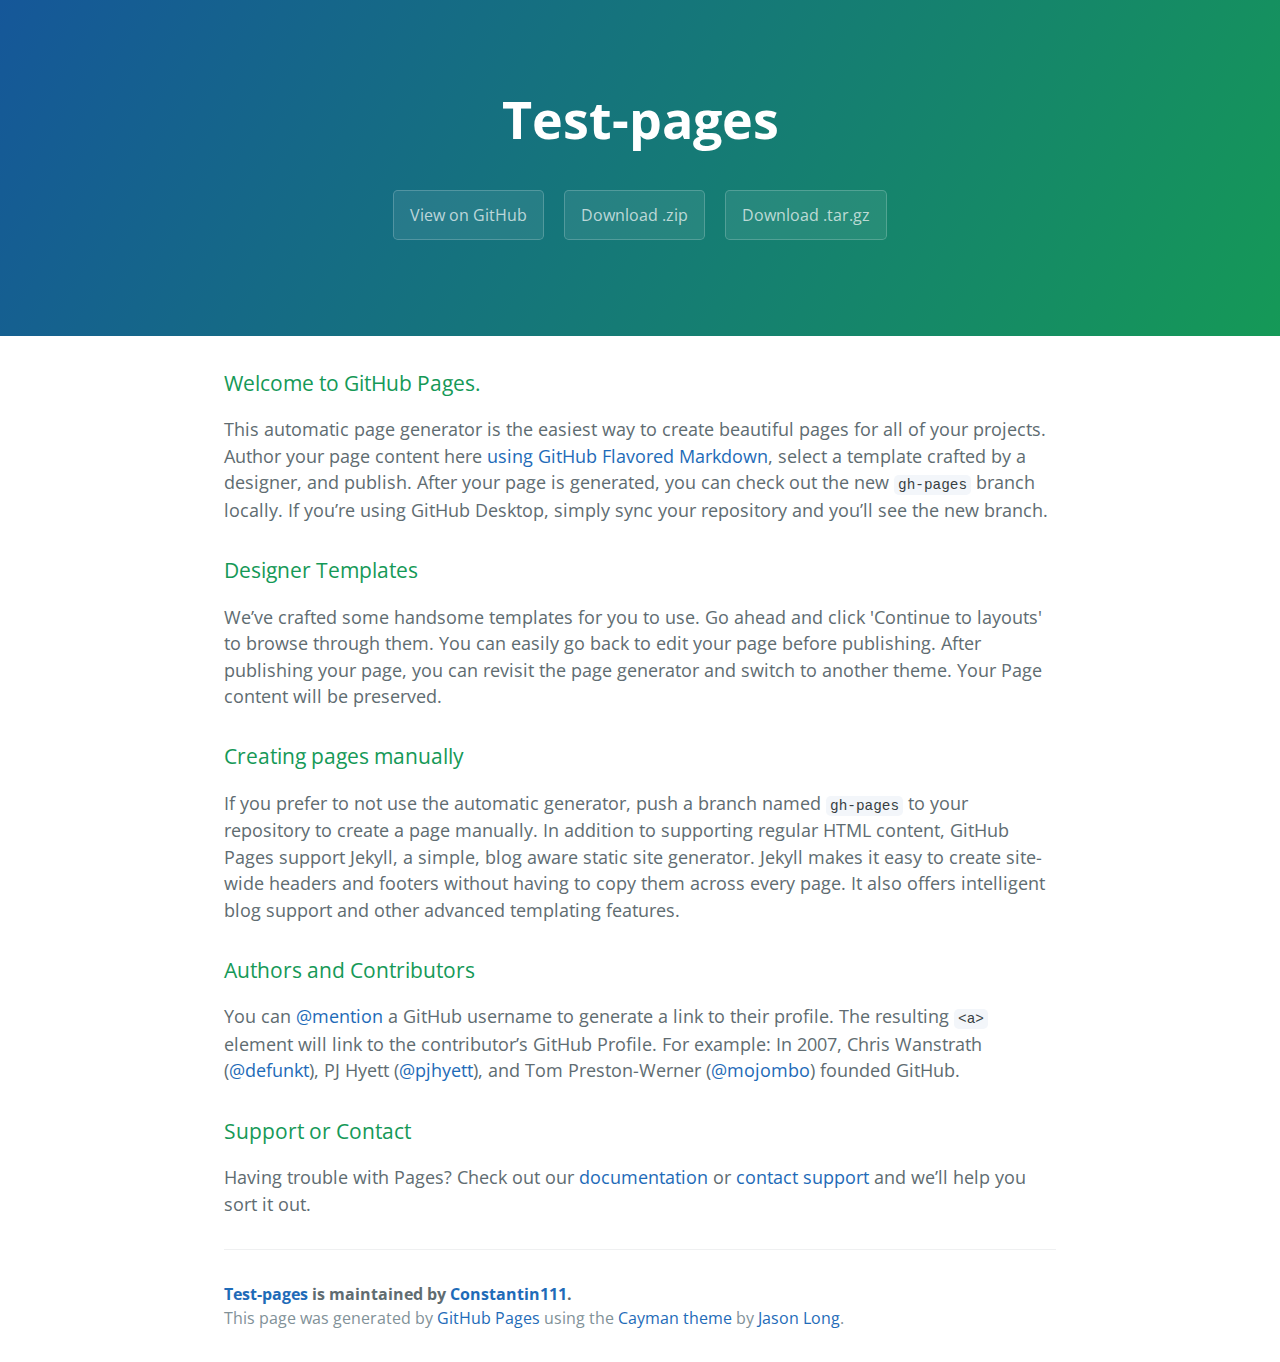
==== index.html @ 25cb7f81 "Create gh-pages branch via GitHub" ====
<!DOCTYPE html>
<html lang="en-us">
  <head>
    <meta charset="UTF-8">
    <title>Test-pages by Constantin111</title>
    <meta name="viewport" content="width=device-width, initial-scale=1">
    <link rel="stylesheet" type="text/css" href="stylesheets/normalize.css" media="screen">
    <link href='https://fonts.googleapis.com/css?family=Open+Sans:400,700' rel='stylesheet' type='text/css'>
    <link rel="stylesheet" type="text/css" href="stylesheets/stylesheet.css" media="screen">
    <link rel="stylesheet" type="text/css" href="stylesheets/github-light.css" media="screen">
  </head>
  <body>
    <section class="page-header">
      <h1 class="project-name">Test-pages</h1>
      <h2 class="project-tagline"></h2>
      <a href="https://github.com/Constantin111/test-pages" class="btn">View on GitHub</a>
      <a href="https://github.com/Constantin111/test-pages/zipball/master" class="btn">Download .zip</a>
      <a href="https://github.com/Constantin111/test-pages/tarball/master" class="btn">Download .tar.gz</a>
    </section>

    <section class="main-content">
      <h3>
<a id="welcome-to-github-pages" class="anchor" href="#welcome-to-github-pages" aria-hidden="true"><span aria-hidden="true" class="octicon octicon-link"></span></a>Welcome to GitHub Pages.</h3>

<p>This automatic page generator is the easiest way to create beautiful pages for all of your projects. Author your page content here <a href="https://guides.github.com/features/mastering-markdown/">using GitHub Flavored Markdown</a>, select a template crafted by a designer, and publish. After your page is generated, you can check out the new <code>gh-pages</code> branch locally. If you’re using GitHub Desktop, simply sync your repository and you’ll see the new branch.</p>

<h3>
<a id="designer-templates" class="anchor" href="#designer-templates" aria-hidden="true"><span aria-hidden="true" class="octicon octicon-link"></span></a>Designer Templates</h3>

<p>We’ve crafted some handsome templates for you to use. Go ahead and click 'Continue to layouts' to browse through them. You can easily go back to edit your page before publishing. After publishing your page, you can revisit the page generator and switch to another theme. Your Page content will be preserved.</p>

<h3>
<a id="creating-pages-manually" class="anchor" href="#creating-pages-manually" aria-hidden="true"><span aria-hidden="true" class="octicon octicon-link"></span></a>Creating pages manually</h3>

<p>If you prefer to not use the automatic generator, push a branch named <code>gh-pages</code> to your repository to create a page manually. In addition to supporting regular HTML content, GitHub Pages support Jekyll, a simple, blog aware static site generator. Jekyll makes it easy to create site-wide headers and footers without having to copy them across every page. It also offers intelligent blog support and other advanced templating features.</p>

<h3>
<a id="authors-and-contributors" class="anchor" href="#authors-and-contributors" aria-hidden="true"><span aria-hidden="true" class="octicon octicon-link"></span></a>Authors and Contributors</h3>

<p>You can <a href="https://help.github.com/articles/basic-writing-and-formatting-syntax/#mentioning-users-and-teams" class="user-mention">@mention</a> a GitHub username to generate a link to their profile. The resulting <code>&lt;a&gt;</code> element will link to the contributor’s GitHub Profile. For example: In 2007, Chris Wanstrath (<a href="https://github.com/defunkt" class="user-mention">@defunkt</a>), PJ Hyett (<a href="https://github.com/pjhyett" class="user-mention">@pjhyett</a>), and Tom Preston-Werner (<a href="https://github.com/mojombo" class="user-mention">@mojombo</a>) founded GitHub.</p>

<h3>
<a id="support-or-contact" class="anchor" href="#support-or-contact" aria-hidden="true"><span aria-hidden="true" class="octicon octicon-link"></span></a>Support or Contact</h3>

<p>Having trouble with Pages? Check out our <a href="https://help.github.com/pages">documentation</a> or <a href="https://github.com/contact">contact support</a> and we’ll help you sort it out.</p>

      <footer class="site-footer">
        <span class="site-footer-owner"><a href="https://github.com/Constantin111/test-pages">Test-pages</a> is maintained by <a href="https://github.com/Constantin111">Constantin111</a>.</span>

        <span class="site-footer-credits">This page was generated by <a href="https://pages.github.com">GitHub Pages</a> using the <a href="https://github.com/jasonlong/cayman-theme">Cayman theme</a> by <a href="https://twitter.com/jasonlong">Jason Long</a>.</span>
      </footer>

    </section>

  
  </body>
</html>
---- stylesheets/stylesheet.css ----
* {
  box-sizing: border-box; }

body {
  padding: 0;
  margin: 0;
  font-family: "Open Sans", "Helvetica Neue", Helvetica, Arial, sans-serif;
  font-size: 16px;
  line-height: 1.5;
  color: #606c71; }

a {
  color: #1e6bb8;
  text-decoration: none; }
  a:hover {
    text-decoration: underline; }

.btn {
  display: inline-block;
  margin-bottom: 1rem;
  color: rgba(255, 255, 255, 0.7);
  background-color: rgba(255, 255, 255, 0.08);
  border-color: rgba(255, 255, 255, 0.2);
  border-style: solid;
  border-width: 1px;
  border-radius: 0.3rem;
  transition: color 0.2s, background-color 0.2s, border-color 0.2s; }
  .btn + .btn {
    margin-left: 1rem; }

.btn:hover {
  color: rgba(255, 255, 255, 0.8);
  text-decoration: none;
  background-color: rgba(255, 255, 255, 0.2);
  border-color: rgba(255, 255, 255, 0.3); }

@media screen and (min-width: 64em) {
  .btn {
    padding: 0.75rem 1rem; } }

@media screen and (min-width: 42em) and (max-width: 64em) {
  .btn {
    padding: 0.6rem 0.9rem;
    font-size: 0.9rem; } }

@media screen and (max-width: 42em) {
  .btn {
    display: block;
    width: 100%;
    padding: 0.75rem;
    font-size: 0.9rem; }
    .btn + .btn {
      margin-top: 1rem;
      margin-left: 0; } }

.page-header {
  color: #fff;
  text-align: center;
  background-color: #159957;
  background-image: linear-gradient(120deg, #155799, #159957); }

@media screen and (min-width: 64em) {
  .page-header {
    padding: 5rem 6rem; } }

@media screen and (min-width: 42em) and (max-width: 64em) {
  .page-header {
    padding: 3rem 4rem; } }

@media screen and (max-width: 42em) {
  .page-header {
    padding: 2rem 1rem; } }

.project-name {
  margin-top: 0;
  margin-bottom: 0.1rem; }

@media screen and (min-width: 64em) {
  .project-name {
    font-size: 3.25rem; } }

@media screen and (min-width: 42em) and (max-width: 64em) {
  .project-name {
    font-size: 2.25rem; } }

@media screen and (max-width: 42em) {
  .project-name {
    font-size: 1.75rem; } }

.project-tagline {
  margin-bottom: 2rem;
  font-weight: normal;
  opacity: 0.7; }

@media screen and (min-width: 64em) {
  .project-tagline {
    font-size: 1.25rem; } }

@media screen and (min-width: 42em) and (max-width: 64em) {
  .project-tagline {
    font-size: 1.15rem; } }

@media screen and (max-width: 42em) {
  .project-tagline {
    font-size: 1rem; } }

.main-content :first-child {
  margin-top: 0; }
.main-content img {
  max-width: 100%; }
.main-content h1, .main-content h2, .main-content h3, .main-content h4, .main-content h5, .main-content h6 {
  margin-top: 2rem;
  margin-bottom: 1rem;
  font-weight: normal;
  color: #159957; }
.main-content p {
  margin-bottom: 1em; }
.main-content code {
  padding: 2px 4px;
  font-family: Consolas, "Liberation Mono", Menlo, Courier, monospace;
  font-size: 0.9rem;
  color: #383e41;
  background-color: #f3f6fa;
  border-radius: 0.3rem; }
.main-content pre {
  padding: 0.8rem;
  margin-top: 0;
  margin-bottom: 1rem;
  font: 1rem Consolas, "Liberation Mono", Menlo, Courier, monospace;
  color: #567482;
  word-wrap: normal;
  background-color: #f3f6fa;
  border: solid 1px #dce6f0;
  border-radius: 0.3rem; }
  .main-content pre > code {
    padding: 0;
    margin: 0;
    font-size: 0.9rem;
    color: #567482;
    word-break: normal;
    white-space: pre;
    background: transparent;
    border: 0; }
.main-content .highlight {
  margin-bottom: 1rem; }
  .main-content .highlight pre {
    margin-bottom: 0;
    word-break: normal; }
.main-content .highlight pre, .main-content pre {
  padding: 0.8rem;
  overflow: auto;
  font-size: 0.9rem;
  line-height: 1.45;
  border-radius: 0.3rem; }
.main-content pre code, .main-content pre tt {
  display: inline;
  max-width: initial;
  padding: 0;
  margin: 0;
  overflow: initial;
  line-height: inherit;
  word-wrap: normal;
  background-color: transparent;
  border: 0; }
  .main-content pre code:before, .main-content pre code:after, .main-content pre tt:before, .main-content pre tt:after {
    content: normal; }
.main-content ul, .main-content ol {
  margin-top: 0; }
.main-content blockquote {
  padding: 0 1rem;
  margin-left: 0;
  color: #819198;
  border-left: 0.3rem solid #dce6f0; }
  .main-content blockquote > :first-child {
    margin-top: 0; }
  .main-content blockquote > :last-child {
    margin-bottom: 0; }
.main-content table {
  display: block;
  width: 100%;
  overflow: auto;
  word-break: normal;
  word-break: keep-all; }
  .main-content table th {
    font-weight: bold; }
  .main-content table th, .main-content table td {
    padding: 0.5rem 1rem;
    border: 1px solid #e9ebec; }
.main-content dl {
  padding: 0; }
  .main-content dl dt {
    padding: 0;
    margin-top: 1rem;
    font-size: 1rem;
    font-weight: bold; }
  .main-content dl dd {
    padding: 0;
    margin-bottom: 1rem; }
.main-content hr {
  height: 2px;
  padding: 0;
  margin: 1rem 0;
  background-color: #eff0f1;
  border: 0; }

@media screen and (min-width: 64em) {
  .main-content {
    max-width: 64rem;
    padding: 2rem 6rem;
    margin: 0 auto;
    font-size: 1.1rem; } }

@media screen and (min-width: 42em) and (max-width: 64em) {
  .main-content {
    padding: 2rem 4rem;
    font-size: 1.1rem; } }

@media screen and (max-width: 42em) {
  .main-content {
    padding: 2rem 1rem;
    font-size: 1rem; } }

.site-footer {
  padding-top: 2rem;
  margin-top: 2rem;
  border-top: solid 1px #eff0f1; }

.site-footer-owner {
  display: block;
  font-weight: bold; }

.site-footer-credits {
  color: #819198; }

@media screen and (min-width: 64em) {
  .site-footer {
    font-size: 1rem; } }

@media screen and (min-width: 42em) and (max-width: 64em) {
  .site-footer {
    font-size: 1rem; } }

@media screen and (max-width: 42em) {
  .site-footer {
    font-size: 0.9rem; } }
---- stylesheets/github-light.css ----
/*
   Copyright 2014 GitHub Inc.

   Licensed under the Apache License, Version 2.0 (the "License");
   you may not use this file except in compliance with the License.
   You may obtain a copy of the License at

       http://www.apache.org/licenses/LICENSE-2.0

   Unless required by applicable law or agreed to in writing, software
   distributed under the License is distributed on an "AS IS" BASIS,
   WITHOUT WARRANTIES OR CONDITIONS OF ANY KIND, either express or implied.
   See the License for the specific language governing permissions and
   limitations under the License.

*/

.pl-c /* comment */ {
  color: #969896;
}

.pl-c1      /* constant, markup.raw, meta.diff.header, meta.module-reference, meta.property-name, support, support.constant, support.variable, variable.other.constant */,
.pl-s .pl-v /* string variable */ {
  color: #0086b3;
}

.pl-e  /* entity */,
.pl-en /* entity.name */ {
  color: #795da3;
}

.pl-s .pl-s1 /* string source */,
.pl-smi      /* storage.modifier.import, storage.modifier.package, storage.type.java, variable.other, variable.parameter.function */ {
  color: #333;
}

.pl-ent /* entity.name.tag */ {
  color: #63a35c;
}

.pl-k /* keyword, storage, storage.type */ {
  color: #a71d5d;
}

.pl-pds              /* punctuation.definition.string, string.regexp.character-class */,
.pl-s                /* string */,
.pl-s .pl-pse .pl-s1 /* string punctuation.section.embedded source */,
.pl-sr               /* string.regexp */,
.pl-sr .pl-cce       /* string.regexp constant.character.escape */,
.pl-sr .pl-sra       /* string.regexp string.regexp.arbitrary-repitition */,
.pl-sr .pl-sre       /* string.regexp source.ruby.embedded */ {
  color: #183691;
}

.pl-v /* variable */ {
  color: #ed6a43;
}

.pl-id /* invalid.deprecated */ {
  color: #b52a1d;
}

.pl-ii /* invalid.illegal */ {
  background-color: #b52a1d;
  color: #f8f8f8;
}

.pl-sr .pl-cce /* string.regexp constant.character.escape */ {
  color: #63a35c;
  font-weight: bold;
}

.pl-ml /* markup.list */ {
  color: #693a17;
}

.pl-mh        /* markup.heading */,
.pl-mh .pl-en /* markup.heading entity.name */,
.pl-ms        /* meta.separator */ {
  color: #1d3e81;
  font-weight: bold;
}

.pl-mq /* markup.quote */ {
  color: #008080;
}

.pl-mi /* markup.italic */ {
  color: #333;
  font-style: italic;
}

.pl-mb /* markup.bold */ {
  color: #333;
  font-weight: bold;
}

.pl-md /* markup.deleted, meta.diff.header.from-file */ {
  background-color: #ffecec;
  color: #bd2c00;
}

.pl-mi1 /* markup.inserted, meta.diff.header.to-file */ {
  background-color: #eaffea;
  color: #55a532;
}

.pl-mdr /* meta.diff.range */ {
  color: #795da3;
  font-weight: bold;
}

.pl-mo /* meta.output */ {
  color: #1d3e81;
}
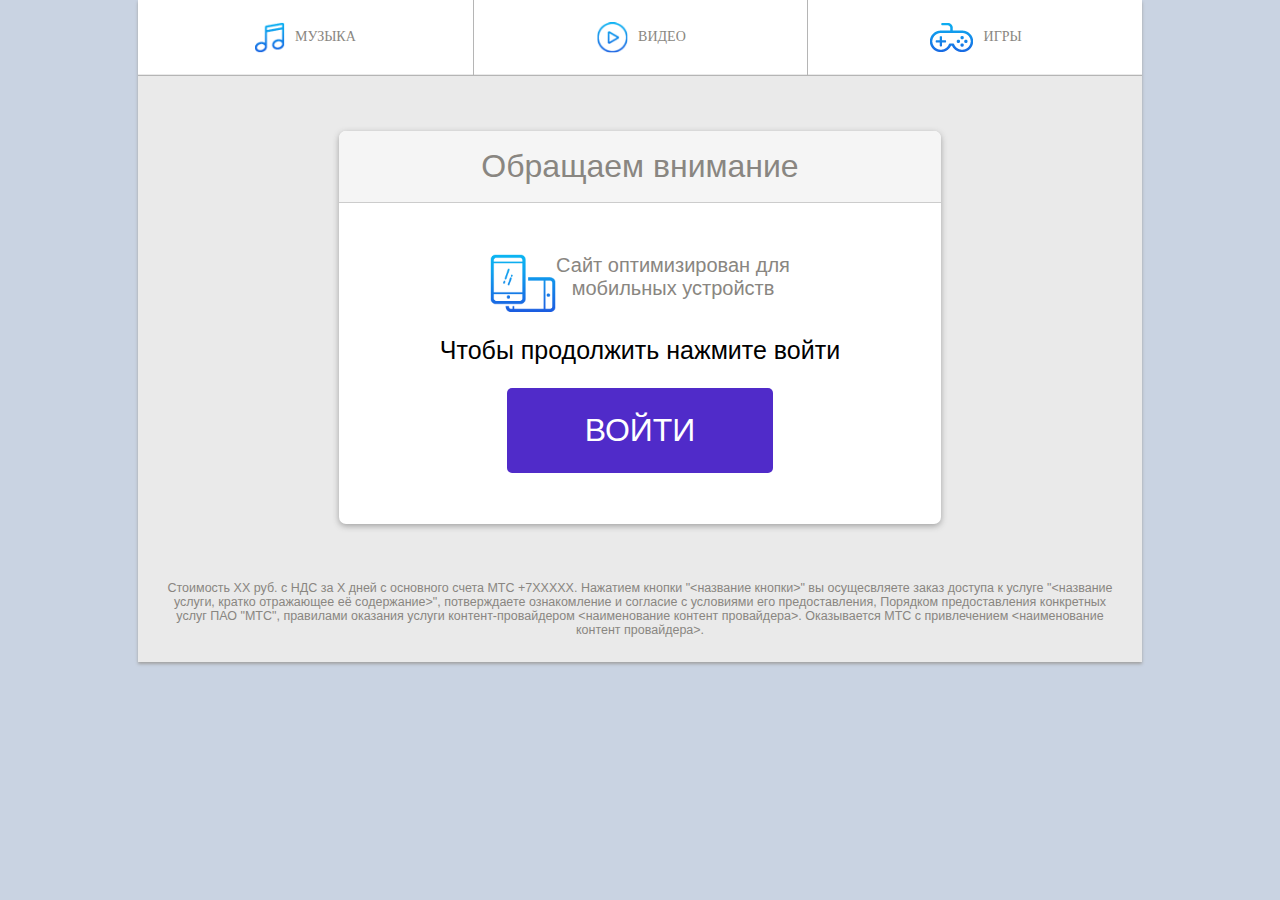
==== commit 65b47430: "Enter project" ====
--- a/index.html
+++ b/index.html
@@ -1,57 +1,40 @@
 <!DOCTYPE html>
-<html lang="en-us">
-  <head>
+<html>
+<head>
+    <title>Тестовое задание</title>
     <meta charset="UTF-8">
-    <title>Test-pages by Constantin111</title>
-    <meta name="viewport" content="width=device-width, initial-scale=1">
-    <link rel="stylesheet" type="text/css" href="stylesheets/normalize.css" media="screen">
-    <link href='https://fonts.googleapis.com/css?family=Open+Sans:400,700' rel='stylesheet' type='text/css'>
-    <link rel="stylesheet" type="text/css" href="stylesheets/stylesheet.css" media="screen">
-    <link rel="stylesheet" type="text/css" href="stylesheets/github-light.css" media="screen">
-  </head>
-  <body>
-    <section class="page-header">
-      <h1 class="project-name">Test-pages</h1>
-      <h2 class="project-tagline"></h2>
-      <a href="https://github.com/Constantin111/test-pages" class="btn">View on GitHub</a>
-      <a href="https://github.com/Constantin111/test-pages/zipball/master" class="btn">Download .zip</a>
-      <a href="https://github.com/Constantin111/test-pages/tarball/master" class="btn">Download .tar.gz</a>
-    </section>
-
-    <section class="main-content">
-      <h3>
-<a id="welcome-to-github-pages" class="anchor" href="#welcome-to-github-pages" aria-hidden="true"><span aria-hidden="true" class="octicon octicon-link"></span></a>Welcome to GitHub Pages.</h3>
-
-<p>This automatic page generator is the easiest way to create beautiful pages for all of your projects. Author your page content here <a href="https://guides.github.com/features/mastering-markdown/">using GitHub Flavored Markdown</a>, select a template crafted by a designer, and publish. After your page is generated, you can check out the new <code>gh-pages</code> branch locally. If you’re using GitHub Desktop, simply sync your repository and you’ll see the new branch.</p>
-
-<h3>
-<a id="designer-templates" class="anchor" href="#designer-templates" aria-hidden="true"><span aria-hidden="true" class="octicon octicon-link"></span></a>Designer Templates</h3>
-
-<p>We’ve crafted some handsome templates for you to use. Go ahead and click 'Continue to layouts' to browse through them. You can easily go back to edit your page before publishing. After publishing your page, you can revisit the page generator and switch to another theme. Your Page content will be preserved.</p>
-
-<h3>
-<a id="creating-pages-manually" class="anchor" href="#creating-pages-manually" aria-hidden="true"><span aria-hidden="true" class="octicon octicon-link"></span></a>Creating pages manually</h3>
-
-<p>If you prefer to not use the automatic generator, push a branch named <code>gh-pages</code> to your repository to create a page manually. In addition to supporting regular HTML content, GitHub Pages support Jekyll, a simple, blog aware static site generator. Jekyll makes it easy to create site-wide headers and footers without having to copy them across every page. It also offers intelligent blog support and other advanced templating features.</p>
-
-<h3>
-<a id="authors-and-contributors" class="anchor" href="#authors-and-contributors" aria-hidden="true"><span aria-hidden="true" class="octicon octicon-link"></span></a>Authors and Contributors</h3>
-
-<p>You can <a href="https://help.github.com/articles/basic-writing-and-formatting-syntax/#mentioning-users-and-teams" class="user-mention">@mention</a> a GitHub username to generate a link to their profile. The resulting <code>&lt;a&gt;</code> element will link to the contributor’s GitHub Profile. For example: In 2007, Chris Wanstrath (<a href="https://github.com/defunkt" class="user-mention">@defunkt</a>), PJ Hyett (<a href="https://github.com/pjhyett" class="user-mention">@pjhyett</a>), and Tom Preston-Werner (<a href="https://github.com/mojombo" class="user-mention">@mojombo</a>) founded GitHub.</p>
-
-<h3>
-<a id="support-or-contact" class="anchor" href="#support-or-contact" aria-hidden="true"><span aria-hidden="true" class="octicon octicon-link"></span></a>Support or Contact</h3>
-
-<p>Having trouble with Pages? Check out our <a href="https://help.github.com/pages">documentation</a> or <a href="https://github.com/contact">contact support</a> and we’ll help you sort it out.</p>
-
-      <footer class="site-footer">
-        <span class="site-footer-owner"><a href="https://github.com/Constantin111/test-pages">Test-pages</a> is maintained by <a href="https://github.com/Constantin111">Constantin111</a>.</span>
-
-        <span class="site-footer-credits">This page was generated by <a href="https://pages.github.com">GitHub Pages</a> using the <a href="https://github.com/jasonlong/cayman-theme">Cayman theme</a> by <a href="https://twitter.com/jasonlong">Jason Long</a>.</span>
-      </footer>
-
-    </section>
-
-  
-  </body>
-</html>
+    <meta name="description" content="" />
+    <meta name="keywords" content="" />
+    <link rel="stylesheet" type="text/css" href="css/style.css" />
+</head>
+<body>
+   <div class="container">
+	   <header>
+		 <nav>
+			<ul>
+				<div class="first"><li class="header-block"><a href="http://?"><span class="header-content"><img src="img/nota.png" alt="?" width="" height="31" />МУЗЫКА</span></a></li></div>
+				<div class="first"><li class="header-block"><a href="http://?"><span class="header-content"><img src="img/play.png" alt="?" width="" height="31" />ВИДЕО</span></a></li></div>	
+				<div class="first"><li class="header-block"><a href="http://?"><span class="header-content"><img src="img/joistyk.png" alt="?" width="" height="31" />ИГРЫ</span></a></li></div>
+			</ul>
+		  </nav>
+	   </header>
+	   
+		<main>
+			<article class="page-content">
+                <span class="page-content-attention">Обращаем внимание</span>
+			    <section class="page-content-main">
+					<span class="page-content-optimaiz"><img src="img/phone.png" alt="phone" align="left" width="66" height="?" />Сайт оптимизирован для мобильных устройств</span>
+					<span class="page-content-instruction">Чтобы продолжить нажмите войти</span>
+					<span class="input-enter"><input type="button" name="enter" id="enter" value="ВОЙТИ" /></span>
+				</section>
+			</article>
+		</main>
+		
+		<footer>
+			<section class="footer-content">
+			    <p>Стоимость ХХ руб. с НДС за X дней с основного счета МТС +7XXXXX. Нажатием кнопки "<название кнопки>" вы осущесвляете заказ доступа к услуге "<название услуги, кратко отражающее её содержание>", потверждаете ознакомление и согласие с условиями его предоставления, Порядком предоставления конкретных услуг ПАО "МТС", правилами оказания услуги контент-провайдером <наименование контент провайдера>. Оказывается МТС с привлечением <наименование контент провайдера>.</p>
+			</section>
+		</footer>
+	</div>
+</body>
+</html>--- a/css/style.css
+++ b/css/style.css
@@ -0,0 +1,154 @@
+* {
+	margin: 0px;
+	padding: 0px;
+}
+body{
+    background:#C9D3E2;
+}
+.container{
+    max-width: 1004px;
+    max-height: 731px;
+    margin-left: auto;
+    margin-right: auto;
+    background: #EAEAEA;
+    box-shadow: 0 2px 3px 0px #A1A1A1;
+}
+header{
+    width: 100%;
+    height: 74px;    
+    background: #fff;
+}
+nav{
+    display: table;
+    height: 100%;
+    width: 100%;
+    border-bottom: 1px solid #B5B5B5;
+}
+nav>ul{
+    display: table-row;
+    height: 100%;
+    width: 100%;
+}
+ .first{
+    display:block;
+    float: left;
+    width:33.33333333333333%;
+} 
+
+.header-block{
+    display: table-cell;
+	width: 100%;
+	float:left;
+    height: 100%;
+    border-left: 1px solid #B5B5B5;
+    list-style: none; 
+    vertical-align: top;
+}
+.first:first-of-type .header-block{
+    border-left: none;
+}
+
+.header-block a{
+    text-decoration: none;
+}
+.header-block span{
+    position: relative;
+    display: block;
+    text-align: center;
+    vertical-align: top;
+    line-height: 535%;
+    height: 100%;
+    color:#898681;
+    font-family: 'Open Sans Light Regular';
+    font-size: 14px;
+}
+.header-block span img{
+    vertical-align: middle;
+    margin-right: 10px;
+}
+.header-block span:hover{
+    background: #D0FF00;
+}
+main{
+    padding-left: 15px;
+    padding-right: 15px;
+}
+@keyframes increase{
+     0% {
+        opacity: 0; 
+    }
+    100% {
+        opacity: 1;
+    }
+}
+.page-content{
+    animation-name: increase;
+    animation-duration: 3s;
+    max-width: 602px;
+    height: 393px;
+    margin: 57px auto;
+    background: #fff;
+    border-radius: 7px;
+    box-shadow: 0 2px 6px 0px #A1A1A1;
+}
+.page-content .page-content-attention{
+    display: block;
+    width: 100%;
+    height: 71px;
+    line-height: 71px;
+    background: #F5F5F5;
+    border-bottom: 1px solid #CCCCCC;
+    border-radius: 7px 7px 0 0;
+    text-align: center;
+    font-size: 32px;
+    font-family: 'Open Sans Light Regular', sans-serif;
+    color:#898681;
+}
+.page-content-optimaiz{
+    display: block;
+    font-size: 20px;
+    font-family: 'Open Sans Light Regular', sans-serif;
+    max-width: 300px;
+    margin: 51px auto 0;
+    text-align: center;
+    color:#898681;
+}
+.page-content-instruction{
+    display: block;
+    font-size: 25px;
+    font-family: 'Open Sans Light Regular', sans-serif;
+    text-align: center;
+    margin-top: 36px;
+}
+#enter{
+    width: 266px;
+    height: 85px;
+    font-size: 32px;
+    background: #502BC9;
+    color: #fff;
+    border: none;
+    margin: 0px auto;
+    border-radius: 5px;        
+}
+#enter:hover{
+    background: #5077C9;
+    cursor: pointer;
+    box-shadow: 0 0 0 3px #54E524
+}
+.input-enter{
+    display: block;
+    width: 266px;
+    height: 85px;
+    margin: 23px auto;
+}
+
+.footer-content{
+    margin: 0 21px;
+}
+.footer-content p{
+    text-align: center;
+    font-family: 'Open Sans Light Regular', sans-serif;
+    color:#898681;
+    font-size: 12.5px;
+    padding-bottom: 25px;
+}
